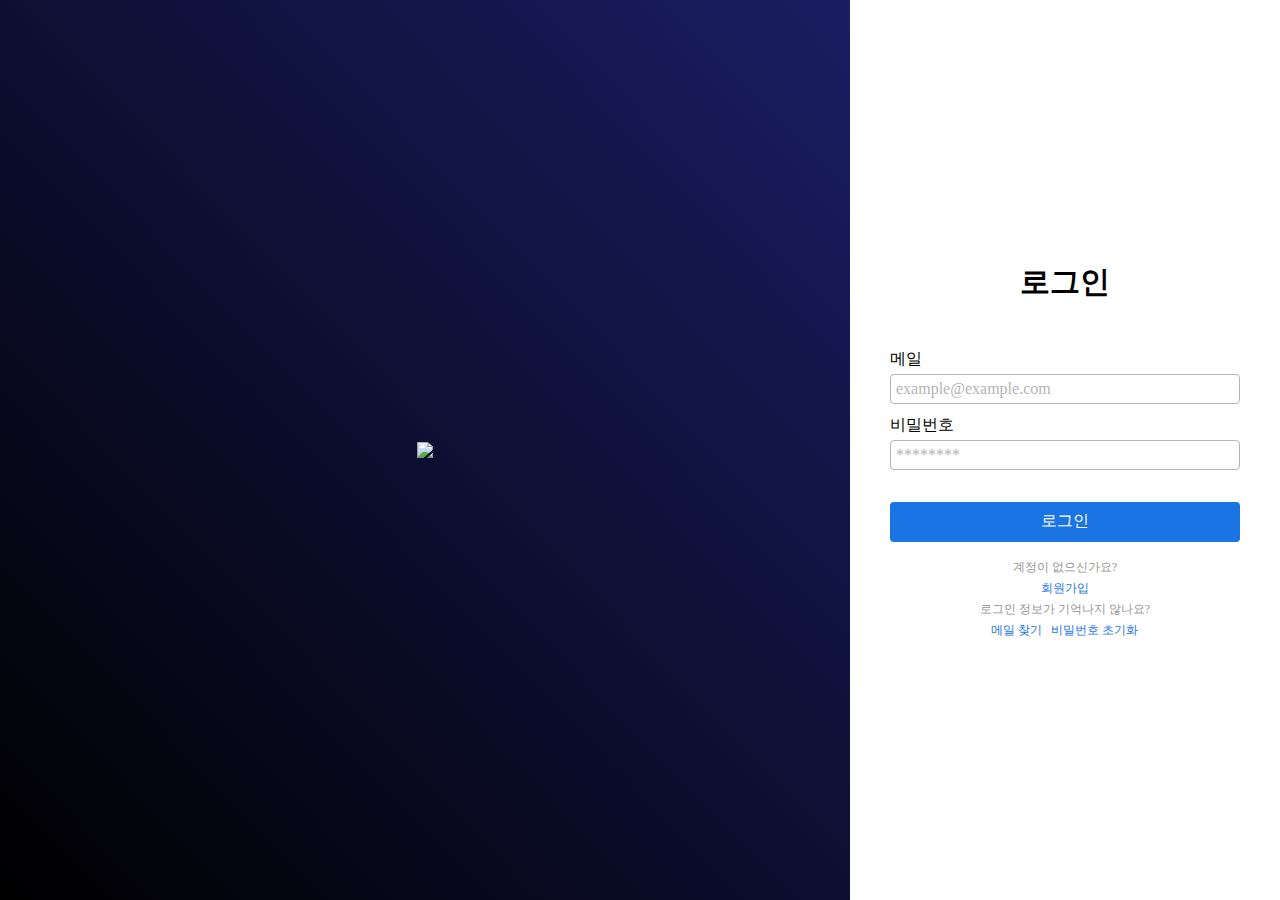
==== index.html @ 8ef76ab0 "design: add signup page, adjust form row input area" ====
<!DOCTYPE html>
<html lang="ko">
  <head>
    <meta charset="UTF-8" />
    <meta http-equiv="X-UA-Compatible" content="IE=edge" />
    <meta name="viewport" content="width=device-width, initial-scale=1.0" />
    <title>Stageus Planner</title>

    <link rel="stylesheet" href="styles/general.css" />
    <link rel="stylesheet" href="styles/signform.css" />
  </head>
  <body>
    <div class="logo-area">
      <img src="imgs/Stageus Logo.png" />
    </div>
    <div class="form-area">
      <h1>로그인</h1>
      <form class="login-form">
        <div>
          <div class="form-row">
            <div class="form-row-label-area">
              <span class="form-row-label">메일</span>
            </div>
            <div class="form-row-input-area">
              <input
                type="text"
                name="mail"
                placeholder="example@example.com"
              />
            </div>
          </div>
          <div class="form-row">
            <div class="form-row-label-area">
              <span class="form-row-label">비밀번호</span>
            </div>
            <div class="form-row-input-area">
              <input type="password" name="password" placeholder="********" />
            </div>
          </div>
        </div>
        <input type="submit" value="로그인" />
      </form>
      <div class="signin-data-find-area">
        <div class="signin-data-find-row">
          <span>계정이 없으신가요?</span>
        </div>
        <div class="signin-data-find-row">
          <a>회원가입</a>
        </div>
        <div class="signin-data-find-row">
          <span>로그인 정보가 기억나지 않나요?</span>
        </div>
        <div class="signin-data-find-row">
          <a>메일 찾기</a> <a>비밀번호 초기화</a>
        </div>
      </div>
    </div>
  </body>
</html>
---- styles/general.css ----
* {
  box-sizing: border-box;
}

input {
  border: 0;
  margin: 0;
  padding: 0;
}

input:focus {
  outline: 0;
}

html,
body {
  width: 100%;
  height: 100%;
  margin: 0;
  padding: 0;
  border: 0;
  overflow: hidden;
  min-width: 430px;
}

button {
  cursor: pointer;
}
---- styles/signform.css ----
@font-face {
  font-family: NanumGothic;
  src: url(../fonts/NanumGothic-Regular.ttf) format('truetype');
}

@font-face {
  font-family: NanumGothicBold;
  src: url(../fonts/NanumGothic-Bold.ttf) format('truetype');
}

@font-face {
  font-family: NanumGothicExtraBold;
  src: url(../fonts/NanumGothic-ExtraBold.ttf) format('truetype');
}

:root {
  --main-color: #1b74e4;
  --textarea-color: #b5b5b5;
  --main-color-focused: #214c83;
  --signin-data-find: #949494;
  --dup-check-button-color: #1a1d63;
}

body {
  display: flex;
  flex-direction: row;
}

.logo-area {
  flex: 1;
  display: flex;
  justify-content: center;
  align-items: center;
  background: linear-gradient(226deg, #1a1d63 0%, #000 100%);
}

.form-area {
  display: flex;
  flex-direction: column;
  justify-content: center;
  align-items: center;
}

.login-form {
  width: 430px;
  display: flex;
  flex-direction: column;
  align-items: center;
}

.login-form > div {
  display: flex;
  flex-direction: column;
  align-items: center;
  gap: 11px;
  margin-top: 32px;
  margin-bottom: 32px;
}

h1 {
  font-family: NanumGothicExtraBold;
  font-size: 30px;
  margin-block-start: 0;
  margin-block-end: 0;
  margin-inline-start: 0;
  margin-inline-end: 0;
  margin-bottom: 14px;
}

.form-row {
  display: flex;
  flex-direction: column;
  gap: 4px;
  width: 350px;
}

.form-row-label {
  font-size: 16px;
  font-family: NanumGothicBold;
}

.form-row-input-area {
  display: flex;
  gap: 5px;
}

input[type='text'],
input[type='password'] {
  border-radius: 4px;
  border: 1px solid var(--textarea-color);
  height: 30px;
  padding-left: 5px;
  font-size: 16px;
  font-family: NanumGothic;
  flex: 1;
}

input[type='text']:focus,
input[type='password']:focus {
  border: 1px solid var(--main-color);
}

input[type='text']::placeholder,
input[type='password']::placeholder {
  color: var(--textarea-color);
}

input[type='submit'] {
  width: 350px;
  height: 40px;
  background-color: var(--main-color);
  border-radius: 4px;
  font-size: 16px;
  color: white;
  font-family: NanumGothicBold;
}

input[type='submit']:hover {
  background-color: var(--main-color-focused);
}

.signin-data-find-area {
  display: flex;
  flex-direction: column;
  margin-top: 17px;
  gap: 4px;
}

.signin-data-find-row {
  font-size: 12px;
  color: var(--signin-data-find);
  font-family: NanumGothic;
  display: flex;
  flex-direction: row;
  justify-content: center;
  gap: 9px;
}

.signin-data-find-row a {
  color: var(--main-color);
}

.dup-check-button {
  background-color: var(--dup-check-button-color);
  color: white;
  border-radius: 4px;
  font-size: 14px;
  width: 84px;
}

.form-row-label-notice {
  font-family: NanumGothic;
  font-size: 12px;
}

@media screen and (max-width: 1024px) {
  body {
    flex-direction: column;
  }

  .logo-area {
    height: 50px;
    flex: initial;
    justify-content: flex-start;
  }

  .logo-area > img {
    width: 70px;
    margin-left: 12px;
  }

  .form-area {
    flex: 1;
  }
}
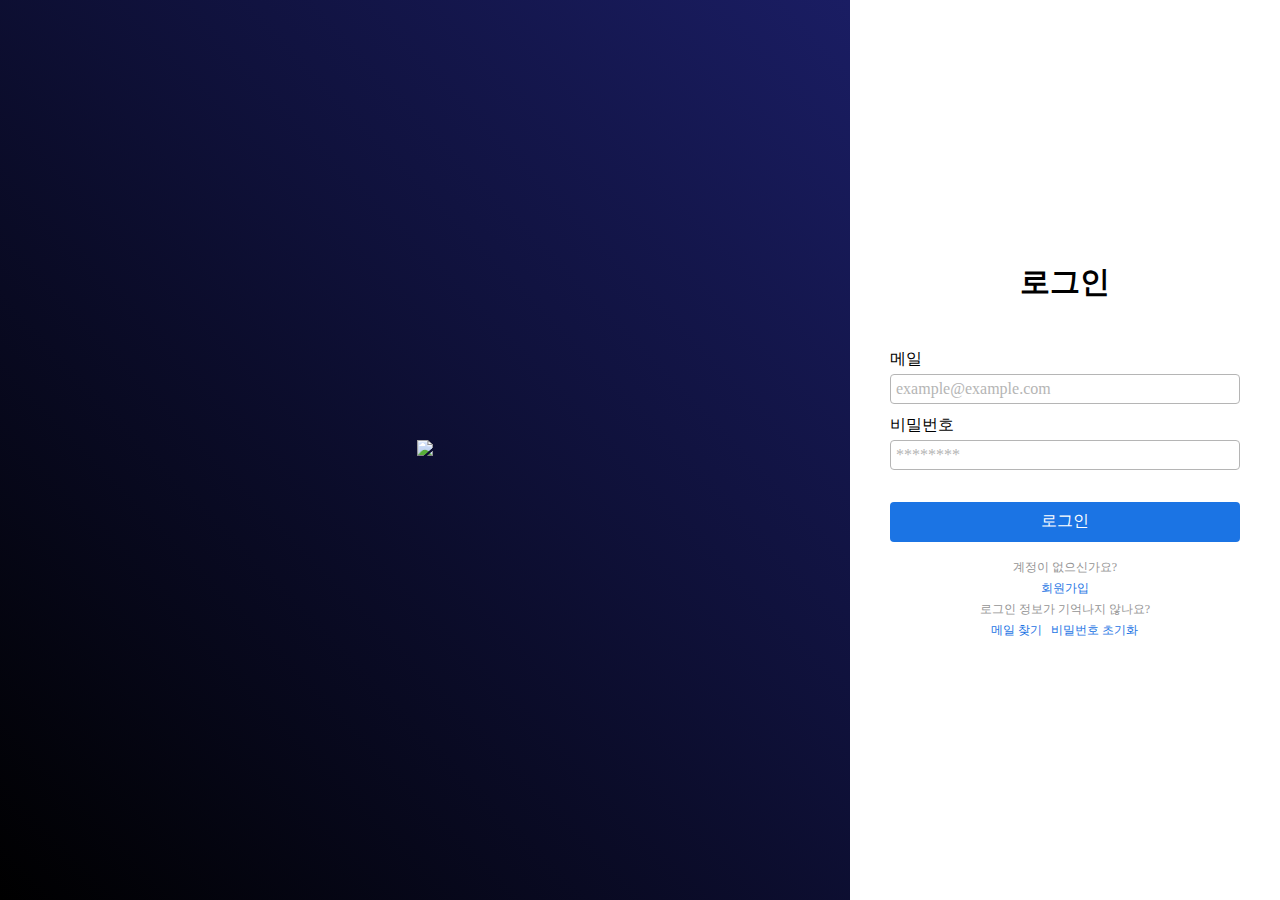
==== commit be47e6bb: "js: add validation to signup page and href minor changes" ====
--- a/index.html
+++ b/index.html
@@ -6,35 +6,54 @@
     <meta name="viewport" content="width=device-width, initial-scale=1.0" />
     <title>Stageus Planner</title>
 
+    <link rel="apple-touch-icon" sizes="120x120" href="apple-touch-icon.png" />
+    <link rel="icon" type="image/png" sizes="32x32" href="favicon-32x32.png" />
+    <link rel="icon" type="image/png" sizes="16x16" href="favicon-16x16.png" />
+    <link rel="manifest" href="site.webmanifest" />
+    <link rel="mask-icon" href="safari-pinned-tab.svg" color="#5bbad5" />
+    <meta name="msapplication-TileColor" content="#da532c" />
+    <meta name="theme-color" content="#ffffff" />
     <link rel="stylesheet" href="styles/general.css" />
     <link rel="stylesheet" href="styles/signform.css" />
   </head>
   <body>
     <div class="logo-area">
-      <img src="imgs/Stageus Logo.png" />
+      <a href="/stageus-planner"><img src="imgs/Stageus Logo.png" /></a>
     </div>
     <div class="form-area">
       <h1>로그인</h1>
-      <form class="login-form">
+      <form class="login-form" onsubmit="return validateForm();">
         <div>
           <div class="form-row">
             <div class="form-row-label-area">
               <span class="form-row-label">메일</span>
+              <span id="mail-notice" class="form-row-label-notice"></span>
             </div>
             <div class="form-row-input-area">
               <input
+                id="mail-input"
+                class="text-input"
                 type="text"
                 name="mail"
                 placeholder="example@example.com"
+                onchange="validateMail()"
               />
             </div>
           </div>
           <div class="form-row">
             <div class="form-row-label-area">
               <span class="form-row-label">비밀번호</span>
+              <span id="password-notice" class="form-row-label-notice"></span>
             </div>
             <div class="form-row-input-area">
-              <input type="password" name="password" placeholder="********" />
+              <input
+                id="password-input"
+                type="password"
+                name="password"
+                class="text-input"
+                placeholder="********"
+                onchange="validatePassword()"
+              />
             </div>
           </div>
         </div>
@@ -45,15 +64,128 @@
           <span>계정이 없으신가요?</span>
         </div>
         <div class="signin-data-find-row">
-          <a>회원가입</a>
+          <a href="/stageus-planner/signup.html">회원가입</a>
         </div>
         <div class="signin-data-find-row">
           <span>로그인 정보가 기억나지 않나요?</span>
         </div>
         <div class="signin-data-find-row">
-          <a>메일 찾기</a> <a>비밀번호 초기화</a>
+          <a href="/stageus-planner/find-mail.html">메일 찾기</a>
+          <a href="/stageus-planner/find-password.html">비밀번호 초기화</a>
         </div>
       </div>
     </div>
   </body>
+  <script>
+    let validations = {
+      mail: false,
+      password: false,
+    };
+
+    const showInputWarning = (inputSubject, message) => {
+      const inputElement = document.getElementById(`${inputSubject}-input`);
+      const noticeElement = document.getElementById(`${inputSubject}-notice`);
+
+      inputElement.classList.add('input-warning');
+      noticeElement.classList.add('notice-warning');
+      noticeElement.innerHTML = message;
+    };
+
+    const removeInputNotice = (inputSubject) => {
+      const inputElement = document.getElementById(`${inputSubject}-input`);
+      const noticeElement = document.getElementById(`${inputSubject}-notice`);
+
+      inputElement.classList.remove('input-warning');
+      inputElement.classList.remove('input-accepted');
+      noticeElement.classList.remove('notice-warning');
+      noticeElement.classList.remove('notice-accepted');
+      noticeElement.innerHTML = '';
+    };
+
+    const validateMail = () => {
+      removeInputNotice('mail');
+
+      const validationResult = isMailValid(
+        document.getElementById('mail-input').value
+      );
+      validations.mail = validationResult.isValid;
+      if (validationResult.isValid === false) {
+        showInputWarning('mail', validationResult.message);
+      }
+    };
+
+    const isMailValid = (mail) => {
+      const address = mail.split('@')[0] ?? '';
+      const domain = mail.split('@')[1] ?? '';
+
+      const regex = new RegExp(
+        '^[a-zA-Z0-9+-_.]+@[a-zA-Z0-9-]+\\.[a-zA-Z0-9-.]+$'
+      );
+      if (mail.length == 0) {
+        return {
+          isValid: false,
+          message: '메일 주소를 입력해 주세요.',
+        };
+      } else if (address.length > 64 || domain.length > 255) {
+        return {
+          isValid: false,
+          message: '메일 주소가 너무 깁니다.',
+        };
+      } else if (!regex.test(mail)) {
+        return {
+          isValid: false,
+          message: '메일 주소는 example@example.com 형식이어야 합니다.',
+        };
+      } else {
+        return {
+          isValid: true,
+        };
+      }
+    };
+
+    const validatePassword = () => {
+      removeInputNotice('password');
+
+      const validationResult = isPasswordValid(
+        document.getElementById('password-input').value
+      );
+      validations.password = validationResult.isValid;
+      if (validationResult.isValid === false) {
+        showInputWarning('password', validationResult.message);
+      }
+    };
+
+    const isPasswordValid = (password) => {
+      const regex = new RegExp('^[ -~]+$');
+
+      if (password.length == 0) {
+        return {
+          isValid: false,
+          message: '비밀번호를 입력해 주세요.',
+        };
+      } else {
+        return {
+          isValid: true,
+        };
+      }
+    };
+
+    const validateForm = () => {
+      event.preventDefault();
+      let result = true;
+
+      validateMail();
+      validatePassword();
+
+      if (
+        Object.values(validations).filter(
+          (validationResult) => validationResult === false
+        ).length > 0
+      ) {
+        result = false;
+      }
+
+      return result;
+    };
+  </script>
 </html>
--- a/styles/general.css
+++ b/styles/general.css
@@ -25,4 +25,12 @@
 
 button {
   cursor: pointer;
+  border: 0;
+  margin: 0;
+  padding: 0;
+  background-color: transparent;
 }
+
+a:any-link {
+  text-decoration: none;
+}